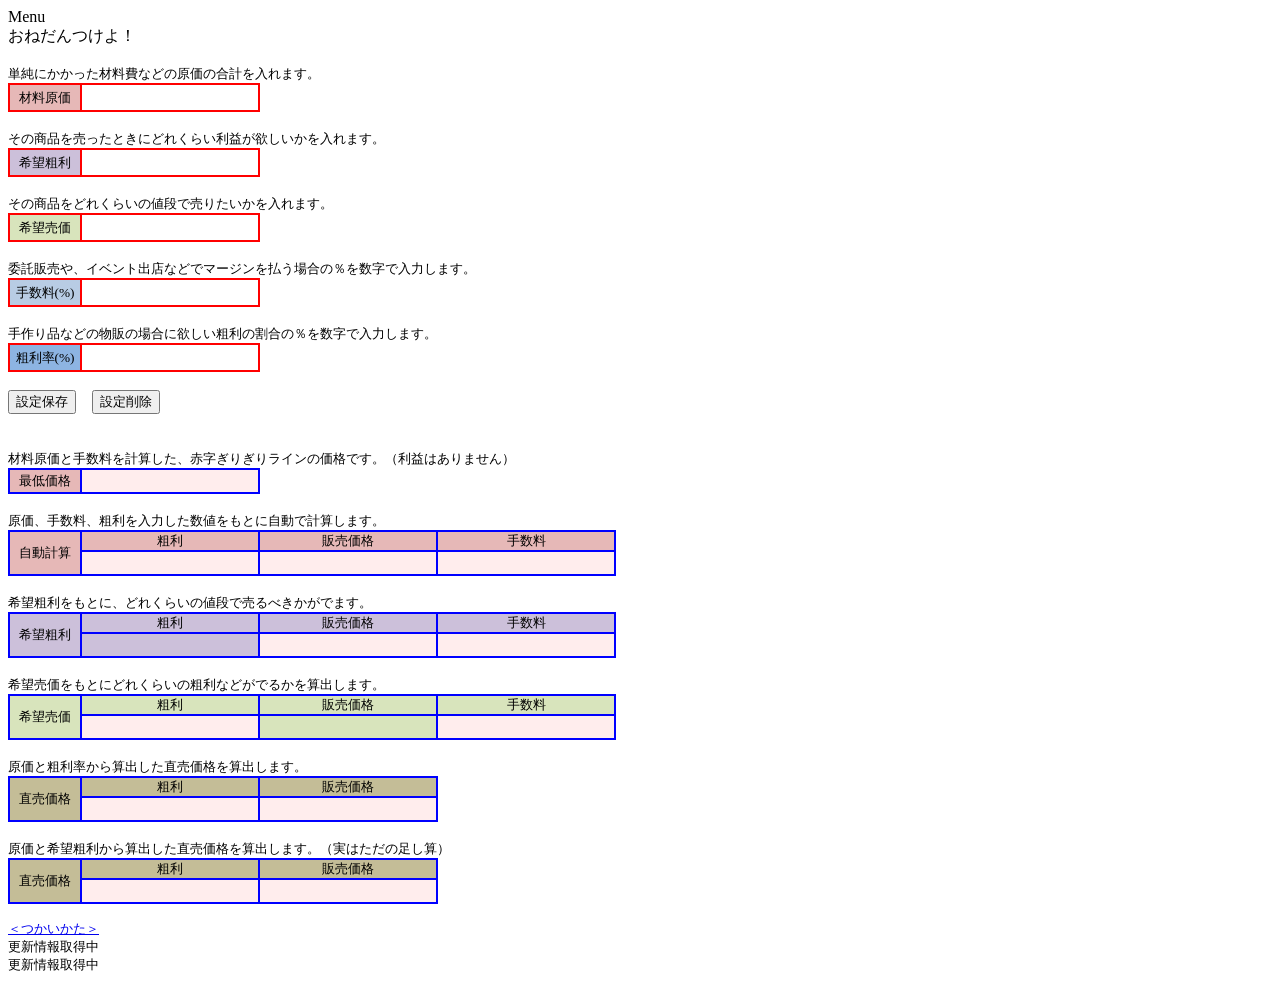
==== index.html @ 89d8d72a "update" ====
<html>
   <head>
   <meta name="viewport" content="width=device-width">
<meta http-equiv="content-type" content="text/html; charset=UTF-8">
       <title>おねだんつけよ！</title>
    <link rel="stylesheet" href="/common/style.css">
    <script src="/common/common.js" defer></script>
    <!-- マニフェストの読み込み -->
<link rel="manifest" href="manifest.json">

<!-- サービスワーカーの登録 -->
<script>
  if ('serviceWorker' in navigator) {
    navigator.serviceWorker.register('sw.js');
  }
</script>
       <script type="text/javascript">
           function Calc() {
               var a;
               var b;
               var c;
               var d;
               var e;
    		   var f;
			   
               a = document.form1.txtA.value;
               b = document.form1.txtB.value;
               c = document.form1.txtC.value;
               d = document.form1.txtD.value;
               e = document.form1.txtE.value;
			   g = parseInt(a) / ((100-parseInt(d))/100);
			   h = (parseInt(a)/(100-parseInt(e)))*parseInt(e);
			   i = (parseInt(a)+Math.round(h))/((100-parseInt(d))/100);
			   j = Math.round(i)-Math.round(i)*((100-parseInt(d))/100);
			   k = parseInt(b);
			   l = (parseInt(b)+parseInt(a))/((100-parseInt(d))/100);
			   m = Math.round(l)-Math.round(l)*((100-parseInt(d))/100);
			   o = parseInt(c);
			   p = Math.round(o)-Math.round(o)*((100-parseInt(d))/100);
			   n = parseInt(c)-Math.round(p)-parseInt(a);　//pのデータを使うため下にしている
			   r = (parseInt(a)/(100-parseInt(e)))*parseInt(e)+parseInt(a)
			   q = Math.round(r)-parseInt(a)//rのデータを使うため下にしている
			   s = parseInt(a)+parseInt(b)

var re = /(\d)(?=(\d\d\d)+(?!\d))/g;//三桁区切り
//String(1234).replace(re, '$1,'); これが1,234になる

               document.form1.txtG.value = "￥"+String(Math.round(g)).replace(re, '$1,')+".-"; 
               document.form1.txtH.value = "￥"+String(Math.round(h)).replace(re, '$1,')+".-";
               document.form1.txtI.value = "￥"+String(Math.round(i)).replace(re, '$1,')+".-";
               document.form1.txtJ.value = "￥"+String(Math.round(j)).replace(re, '$1,')+".-";
               document.form1.txtK.value = "￥"+String(Math.round(k)).replace(re, '$1,')+".-";
               document.form1.txtL.value = "￥"+String(Math.round(l)).replace(re, '$1,')+".-";
               document.form1.txtM.value = "￥"+String(Math.round(m)).replace(re, '$1,')+".-";
               document.form1.txtN.value = "￥"+String(Math.round(n)).replace(re, '$1,')+".-";
               document.form1.txtO.value = "￥"+String(Math.round(o)).replace(re, '$1,')+".-";
               document.form1.txtP.value = "￥"+String(Math.round(p)).replace(re, '$1,')+".-";
               document.form1.txtQ.value = "￥"+String(Math.round(q)).replace(re, '$1,')+".-";
               document.form1.txtR.value = "￥"+String(Math.round(r)).replace(re, '$1,')+".-";
               document.form1.txtS.value = "￥"+String(Math.round(s)).replace(re, '$1,')+".-";
               document.form1.txtT.value = "￥"+String(Math.round(b)).replace(re, '$1,')+".-";


           }
<!--
// --==*==-- --==*==-- --==*==-- --==*==-- --==*==--
// クッキーへの書き込み
// 　　引数：kword=キーワード　　kdata=データ　　kday=保存期間(日数)
// 　　返却値：なし
// --==*==-- --==*==-- --==*==-- --==*==-- --==*==--
function CookieWrite(kword, kdata, kday)
{
  if(!navigator.cookieEnabled){    // クッキーが利用可能かどうか
    alert(";クッキーへの書き込みができません");
    return;
  }
  sday = new Date();
  sday.setTime(sday.getTime() + (kday * 1000 * 60 * 60 * 24));
  s2day = sday.toGMTString();
  document.cookie = kword + "=" + escape(kdata) + ";expires=" + s2day;
}
// --==*==-- --==*==-- --==*==-- --==*==-- --==*==--
// クッキーから読み込み
// 　　引数：kword=キーワード
// 　　返却値：データ
// --==*==-- --==*==-- --==*==-- --==*==-- --==*==--
function CookieRead(kword)
{
  if(typeof(kword) == "undefined")　　// キーワードなし
    return "";        // 何もしないで戻る
  kword = kword + "=";
  kdata = "";
  scookie = document.cookie + ";";　　　　// クッキー情報を読み込む
  start = scookie.indexOf(kword);   　// キーワードを検索
  if (start != -1){    // キーワードと一致するものあり
    end = scookie.indexOf(";", start);    // 情報の末尾位置を検索
    kdata = unescape(scookie.substring(start + kword.length, end));  // データ取り出し
  }
  return kdata;
}
// --==*==-- --==*==-- --==*==-- --==*==-- --==*==--
// クッキー削除
// 　　引数：kword=キーワード
// 　　返却値：なし
// --==*==-- --==*==-- --==*==-- --==*==-- --==*==--
function CookieDelete(kword)
{
  document.cookie = kword + "=;expires=Thu,01-Jan-70 00:00:01 GMT";
}
//-->
<!--
function input(){
alert("ボタンがクリックされました");
}
//-->
       </script>
   </head>
   <body onload="document.form1.mybut.click()">
   <div id="menu-trigger" onclick="toggleNav()">
    <span></span>
    <span class="menu-text">Menu</span>
    <span></span>
</div>

<nav id="side-nav">
    <div data-include="/menubar.html"></div>
</nav>

<div id="nav-overlay" onclick="toggleNav()"></div>
   <form name="form1" onsubmit="return false" oninput="Calc();">
   おねだんつけよ！<br><br>
<small>単純にかかった材料費などの原価の合計を入れます。</small>
	   <table border="1" cellpadding="0" cellspacing="0" bordercolor="#ff0000">
			   <td BgColor="#e6b8b7" align="center" Width="70px"><small>材料原価</small></td>
			   <td><INPUT TYPE="number" NAME="txtA" style="border: none;height:25PX;width:100%;padding-left: 5px;"></td>
		   </tr>
	   </table>
<br>
<small>その商品を売ったときにどれくらい利益が欲しいかを入れます。</small>
	   <table border="1" cellpadding="0" cellspacing="0" bordercolor="#ff0000">
		   <tr>
			   <td BgColor="#ccc0da" align="center" Width="70px"><small>希望粗利</small></td>
			   <td><INPUT TYPE="number" NAME="txtB" style="border: none;height:25px;width:100%;padding-left: 5px;"></td>
		   </tr>
	   </table>
<br>
<small>その商品をどれくらいの値段で売りたいかを入れます。</small>
	   <table border="1" cellpadding="0" cellspacing="0" bordercolor="#ff0000">

		   <tr>
			   <td  BgColor="#d8e4bc" align="center" Width="70px"><small>希望売価</small></td>
			   <td><INPUT TYPE="number" NAME="txtC" style="border: none;height:25px;width:100%;padding-left: 5px;"></td>
		   </tr>
	   </table>
<br>
<small>委託販売や、イベント出店などでマージンを払う場合の％を数字で入力します。</small>
	   <table border="1" cellpadding="0" cellspacing="0" bordercolor="#ff0000">
		   <tr><td BgColor="#b8cce4" align="center" Width="70px"><small>手数料(%)</small></td>
			<td><INPUT TYPE="number" NAME="txtD" style="border: none;height:25px;width:100%;padding-left: 5px;"></td>
		   </tr>
	   </table>
<br>
<small>手作り品などの物販の場合に欲しい粗利の割合の％を数字で入力します。</small>
	   <table border="1" cellpadding="0" cellspacing="0" bordercolor="#ff0000">
		   <tr>
			   <td BgColor="#8db4e2" align="center" Width="70px"><small>粗利率(%)</small></td>
			   <td><INPUT TYPE="number" NAME="txtE" style="border: none;height:25px;width:100%;padding-left: 5px;"></td>
		   </tr>
	   </table><br>
<INPUT type="button" value="設定保存" onclick='localStorage.setItem("keyword1",txtD.value); localStorage.setItem("keyword2",txtE.value);'>&nbsp;&nbsp;&nbsp;
<INPUT type="button" value="設定削除" onclick='localStorage.removeItem("keyword1");localStorage.removeItem("keyword2");'>
<INPUT type="hidden" NAME="mybut" value="設定読込" onclick='txtD.value = localStorage.getItem("keyword1");txtE.value = localStorage.getItem("keyword2");' >
<br>
<!-- クッキーテスト -->

<!-- クッキーテスト -->
 <BR>

<!--           <input type="button" name="cmdCalc" value="計算" onclick="Calc()"><br>
		   <br> -->
<br>
<small>材料原価と手数料を計算した、赤字ぎりぎりラインの価格です。（利益はありません）</small>
 	   	<table border="1" cellpadding="0" cellspacing="0" bordercolor="#0000ff">
		   <tr><td BgColor="#e6b8b7" Width="70px" align="center"><small>最低価格</small></td><td colspan=3><small><INPUT TYPE="text" NAME="txtG" style="border: none;height:22px;background-color:#ffeded;width:100%;padding-left: 5px;" readonly>
</small></td></tr>
 	   	</table><br>
<small>原価、手数料、粗利を入力した数値をもとに自動で計算します。</small>
 	   	<table border="1" cellpadding="0" cellspacing="0" bordercolor="#0000ff">
		   <tr>
			   <td rowspan=2 BgColor="#e6b8b7" Width="70px" align="center"><small>自動計算</small></td>
			   <td BgColor="#e6b8b7" align="center"><small>粗利</small></td>
			   <td BgColor="#e6b8b7" align="center"><small>販売価格</small></td>
			   <td BgColor="#e6b8b7" align="center"><small>手数料</small></td>
		   </tr>
		   <tr>
			   <td align="right"><small>
<INPUT TYPE="text" NAME="txtH" style="border: none;height:22px;background-color:#ffeded;width:100%;padding-left: 5px;" readonly>
</small></td>
			   <td align="right"><small>
<INPUT TYPE="text" NAME="txtI" style="border: none;height:22px;background-color:#ffeded;width:100%;padding-left: 5px;" readonly>
</small></td>
			   <td align="right"><small>
<INPUT TYPE="text" NAME="txtJ" style="border: none;height:22px;background-color:#ffeded;width:100%;padding-left: 5px;" readonly>
</small></td>
		   </tr>
 	   	</table><br>
<small>希望粗利をもとに、どれくらいの値段で売るべきかがでます。</small>
 	   	<table border="1" cellpadding="0" cellspacing="0" bordercolor="#0000ff">
		   <tr>
			   <td rowspan=2 BgColor="#ccc0da" Width="70px" align="center"><small>希望粗利</small></td>
			   <td BgColor="#ccc0da" align="center"><small>粗利</small></td>
			   <td BgColor="#ccc0da" align="center"><small>販売価格</small></td>
			   <td BgColor="#ccc0da" align="center"><small>手数料</small></td>
		   </tr>
		   <tr>
			   <td align="right" align="center"><small>
<INPUT TYPE="text" NAME="txtK" style="border: none;background-color:#ccc0da;height:22px;width:100%;padding-left: 5px;" readonly>
</small></td>
			   <td align="right" align="center"><small>
<INPUT TYPE="text" NAME="txtL" style="border: none;height:22px;background-color:#ffeded;width:100%;padding-left: 5px;" readonly>
</small></td>
			   <td align="right" align="center"><small>
<INPUT TYPE="text" NAME="txtM" style="border: none;height:22px;background-color:#ffeded;width:100%;padding-left: 5px;" readonly>
</small></td>
		   </tr>
 	   	</table><br>
<small>希望売価をもとにどれくらいの粗利などがでるかを算出します。</small>
 	   	<table border="1" cellpadding="0" cellspacing="0" bordercolor="#0000ff">
		   <tr>
			   <td rowspan=2 BgColor="#d8e4bc" Width="70px" align="center"><small>希望売価</small></td>
			   <td BgColor="#d8e4bc" align="center"><small>粗利</small></td>
			   <td BgColor="#d8e4bc" align="center"><small>販売価格</small></td>
			   <td BgColor="#d8e4bc" align="center"><small>手数料</small></td>
		   </tr>
		   <tr>
			   <td align="right"><small>
<INPUT TYPE="text" NAME="txtN" style="border: none;height:22px;background-color:#ffeded;width:100%;padding-left: 5px;" readonly>
</small></td>
			   <td align="right"><small>
<INPUT TYPE="text" NAME="txtO" style="border: none;background-color:#d8e4bc;height:22px;width:100%;padding-left: 5px;" readonly>
</small></td>
			   <td align="right"><small>
<INPUT TYPE="text" NAME="txtP" style="border: none;height:22px;background-color:#ffeded;width:100%;padding-left: 5px;" readonly>
</small></td>
		   </tr>
 	   	</table><br>
<small>原価と粗利率から算出した直売価格を算出します。</small>
 	   	<table border="1" cellpadding="0" cellspacing="0" bordercolor="#0000ff">
		   <tr>
			   <td rowspan=2 BgColor="#c4bd97" Width="70px" align="center"><small>直売価格</small></td>
			   <td BgColor="#c4bd97" align="center"><small>粗利</small></td>
			   <td BgColor="#c4bd97" align="center"><small>販売価格</small></td>
		   </tr>
		   <tr>
			   <td align="right"><small>
<INPUT TYPE="text" NAME="txtQ" style="border: none;height:22px;background-color:#ffeded;width:100%;padding-left: 5px;" readonly>
</small></td>
			   <td align="right"><small>
<INPUT TYPE="text" NAME="txtR" style="border: none;height:22px;background-color:#ffeded;width:100%;padding-left: 5px;" readonly>
</small></td>
		   </tr>
	   </table> <br>
<small>原価と希望粗利から算出した直売価格を算出します。（実はただの足し算）</small>
 	   	<table border="1" cellpadding="0" cellspacing="0" bordercolor="#0000ff">
		   <tr>
			   <td rowspan=2 BgColor="#c4bd97" Width="70px" align="center"><small>直売価格</small></td>
			   <td BgColor="#c4bd97" align="center"><small>粗利</small></td>
			   <td BgColor="#c4bd97" align="center"><small>販売価格</small></td>
		   </tr>
		   <tr>
			   <td align="right"><small>
<INPUT TYPE="text" NAME="txtT" style="border: none;height:22px;background-color:#ffeded;width:100%;padding-left: 5px;" readonly>
</small></td>
			   <td align="right"><small>
<INPUT TYPE="text" NAME="txtS" style="border: none;height:22px;background-color:#ffeded;width:100%;padding-left: 5px;" readonly>
</small></td>
		   </tr>
	   </table> 


       </form>
	   <small><a class="button--large" href="howtouse.html">＜つかいかた＞</a><br>
<footer>
    <nav>
        <div data-include="/menubar.html" class="nav-list">更新情報取得中</div>
    </nav>
    <div data-include="/signe.html" class="signe">更新情報取得中</div>
</footer>
   </body>
</html>
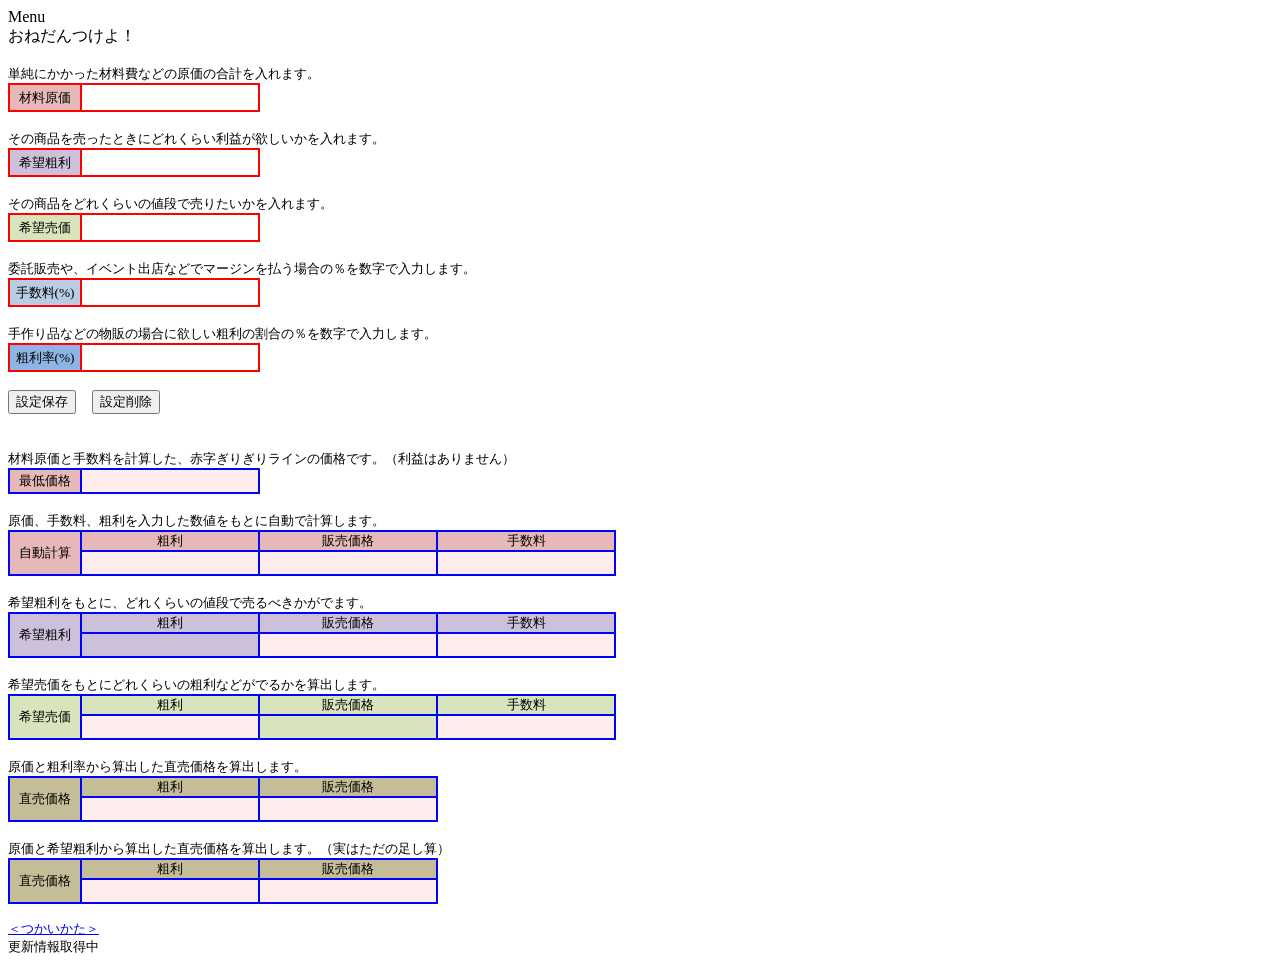
==== commit 6aebae19: "pwa" ====
--- a/index.html
+++ b/index.html
@@ -123,7 +123,7 @@
 </div>
 
 <nav id="side-nav">
-    <div data-include="/menubar.html"></div>
+    <div data-include="/common/menubar.html"></div>
 </nav>
 
 <div id="nav-overlay" onclick="toggleNav()"></div>
@@ -281,10 +281,10 @@
        </form>
 	   <small><a class="button--large" href="howtouse.html">＜つかいかた＞</a><br>
 <footer>
-    <nav>
-        <div data-include="/menubar.html" class="nav-list">更新情報取得中</div>
-    </nav>
-    <div data-include="/signe.html" class="signe">更新情報取得中</div>
+ <!--   <nav>
+        <div data-include="/common/menubar.html" class="nav-list">更新情報取得中</div>
+    </nav>-->
+    <div data-include="signe.html" class="signe">更新情報取得中</div>
 </footer>
    </body>
 </html>
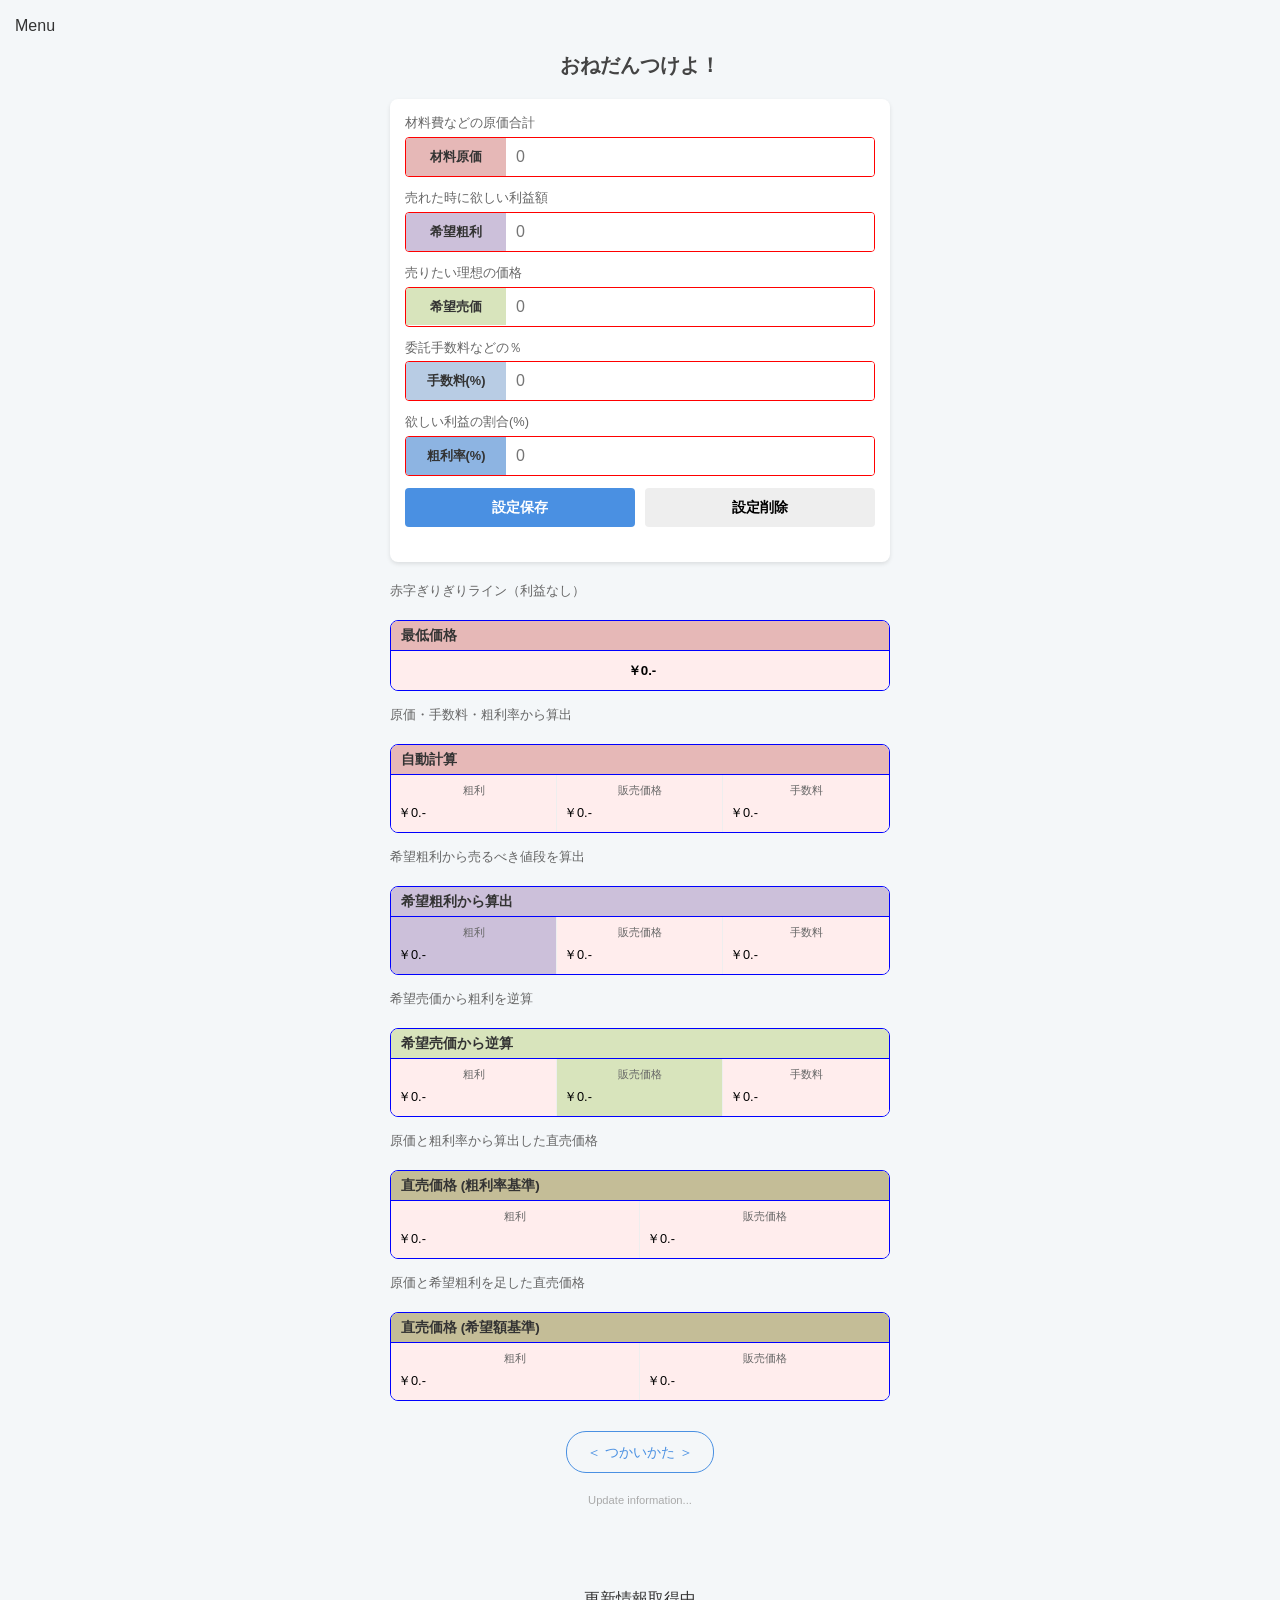
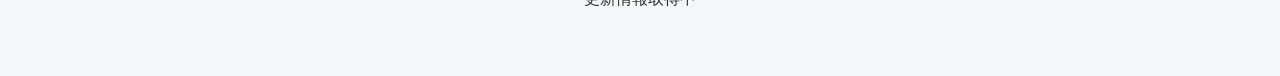
==== commit caacf116: "modan" ====
--- a/index.html
+++ b/index.html
@@ -1,290 +1,398 @@
-<html>
-   <head>
-   <meta name="viewport" content="width=device-width">
-<meta http-equiv="content-type" content="text/html; charset=UTF-8">
-       <title>おねだんつけよ！</title>
-    <link rel="stylesheet" href="/common/style.css">
-    <script src="/common/common.js" defer></script>
-    <!-- マニフェストの読み込み -->
-<link rel="manifest" href="manifest.json">
-
-<!-- サービスワーカーの登録 -->
-<script>
-  if ('serviceWorker' in navigator) {
-    navigator.serviceWorker.register('sw.js');
-  }
-</script>
-       <script type="text/javascript">
-           function Calc() {
-               var a;
-               var b;
-               var c;
-               var d;
-               var e;
-    		   var f;
-			   
-               a = document.form1.txtA.value;
-               b = document.form1.txtB.value;
-               c = document.form1.txtC.value;
-               d = document.form1.txtD.value;
-               e = document.form1.txtE.value;
-			   g = parseInt(a) / ((100-parseInt(d))/100);
-			   h = (parseInt(a)/(100-parseInt(e)))*parseInt(e);
-			   i = (parseInt(a)+Math.round(h))/((100-parseInt(d))/100);
-			   j = Math.round(i)-Math.round(i)*((100-parseInt(d))/100);
-			   k = parseInt(b);
-			   l = (parseInt(b)+parseInt(a))/((100-parseInt(d))/100);
-			   m = Math.round(l)-Math.round(l)*((100-parseInt(d))/100);
-			   o = parseInt(c);
-			   p = Math.round(o)-Math.round(o)*((100-parseInt(d))/100);
-			   n = parseInt(c)-Math.round(p)-parseInt(a);　//pのデータを使うため下にしている
-			   r = (parseInt(a)/(100-parseInt(e)))*parseInt(e)+parseInt(a)
-			   q = Math.round(r)-parseInt(a)//rのデータを使うため下にしている
-			   s = parseInt(a)+parseInt(b)
-
-var re = /(\d)(?=(\d\d\d)+(?!\d))/g;//三桁区切り
-//String(1234).replace(re, '$1,'); これが1,234になる
-
-               document.form1.txtG.value = "￥"+String(Math.round(g)).replace(re, '$1,')+".-"; 
-               document.form1.txtH.value = "￥"+String(Math.round(h)).replace(re, '$1,')+".-";
-               document.form1.txtI.value = "￥"+String(Math.round(i)).replace(re, '$1,')+".-";
-               document.form1.txtJ.value = "￥"+String(Math.round(j)).replace(re, '$1,')+".-";
-               document.form1.txtK.value = "￥"+String(Math.round(k)).replace(re, '$1,')+".-";
-               document.form1.txtL.value = "￥"+String(Math.round(l)).replace(re, '$1,')+".-";
-               document.form1.txtM.value = "￥"+String(Math.round(m)).replace(re, '$1,')+".-";
-               document.form1.txtN.value = "￥"+String(Math.round(n)).replace(re, '$1,')+".-";
-               document.form1.txtO.value = "￥"+String(Math.round(o)).replace(re, '$1,')+".-";
-               document.form1.txtP.value = "￥"+String(Math.round(p)).replace(re, '$1,')+".-";
-               document.form1.txtQ.value = "￥"+String(Math.round(q)).replace(re, '$1,')+".-";
-               document.form1.txtR.value = "￥"+String(Math.round(r)).replace(re, '$1,')+".-";
-               document.form1.txtS.value = "￥"+String(Math.round(s)).replace(re, '$1,')+".-";
-               document.form1.txtT.value = "￥"+String(Math.round(b)).replace(re, '$1,')+".-";
-
-
-           }
-<!--
-// --==*==-- --==*==-- --==*==-- --==*==-- --==*==--
-// クッキーへの書き込み
-// 　　引数：kword=キーワード　　kdata=データ　　kday=保存期間(日数)
-// 　　返却値：なし
-// --==*==-- --==*==-- --==*==-- --==*==-- --==*==--
-function CookieWrite(kword, kdata, kday)
-{
-  if(!navigator.cookieEnabled){    // クッキーが利用可能かどうか
-    alert(";クッキーへの書き込みができません");
-    return;
-  }
-  sday = new Date();
-  sday.setTime(sday.getTime() + (kday * 1000 * 60 * 60 * 24));
-  s2day = sday.toGMTString();
-  document.cookie = kword + "=" + escape(kdata) + ";expires=" + s2day;
-}
-// --==*==-- --==*==-- --==*==-- --==*==-- --==*==--
-// クッキーから読み込み
-// 　　引数：kword=キーワード
-// 　　返却値：データ
-// --==*==-- --==*==-- --==*==-- --==*==-- --==*==--
-function CookieRead(kword)
-{
-  if(typeof(kword) == "undefined")　　// キーワードなし
-    return "";        // 何もしないで戻る
-  kword = kword + "=";
-  kdata = "";
-  scookie = document.cookie + ";";　　　　// クッキー情報を読み込む
-  start = scookie.indexOf(kword);   　// キーワードを検索
-  if (start != -1){    // キーワードと一致するものあり
-    end = scookie.indexOf(";", start);    // 情報の末尾位置を検索
-    kdata = unescape(scookie.substring(start + kword.length, end));  // データ取り出し
-  }
-  return kdata;
-}
-// --==*==-- --==*==-- --==*==-- --==*==-- --==*==--
-// クッキー削除
-// 　　引数：kword=キーワード
-// 　　返却値：なし
-// --==*==-- --==*==-- --==*==-- --==*==-- --==*==--
-function CookieDelete(kword)
-{
-  document.cookie = kword + "=;expires=Thu,01-Jan-70 00:00:01 GMT";
-}
-//-->
-<!--
-function input(){
-alert("ボタンがクリックされました");
-}
-//-->
-       </script>
-   </head>
-   <body onload="document.form1.mybut.click()">
+<!DOCTYPE html>
+<html lang="ja">
+<head>
+    <meta charset="UTF-8">
+
+<!-- 基本テンプレ -->
+    	<meta name="viewport" content="width=device-width, initial-scale=1.0">
+	<link rel="stylesheet" href="/common/style.css">
+	<script src="/common/common.js" defer></script>
+	<!-- マニフェストの読み込み -->
+	<link rel="manifest" href="manifest.json">
+	<!-- サービスワーカーの登録 -->
+	<script>
+		if ('serviceWorker' in navigator) {
+			navigator.serviceWorker.register('sw.js');
+		}
+	</script>
+<!-- 基本テンプレここまで -->
+
+    <title>おねだんつけよ！</title>
+    <style>
+        :root {
+            --bg-color: #f4f7f9;
+            --card-bg: #ffffff;
+            --primary-color: #4a90e2;
+            --border-color: #ddd;
+            /* 元の表の色をモダンに継承 */
+            --color-a: #e6b8b7; /* 材料原価系 */
+            --color-b: #ccc0da; /* 希望粗利系 */
+            --color-c: #d8e4bc; /* 希望売価系 */
+            --color-d: #b8cce4; /* 手数料系 */
+            --color-e: #8db4e2; /* 粗利率系 */
+            --color-direct: #c4bd97; /* 直売 */
+        }
+
+        body {
+            font-family: sans-serif;
+            background-color: var(--bg-color);
+            margin: 0;
+            padding: 15px;
+            color: #333;
+            line-height: 1.4;
+        }
+
+        .container {
+            max-width: 500px;
+            margin: 0 auto;
+        }
+
+        h1 {
+            text-align: center;
+            font-size: 1.25rem;
+            color: #444;
+            margin-bottom: 20px;
+        }
+
+        small {
+            display: block;
+            color: #666;
+            margin-bottom: 5px;
+            font-size: 0.8rem;
+        }
+
+        /* 入力エリアのスタイル */
+        .input-card {
+            background: var(--card-bg);
+            padding: 15px;
+            border-radius: 8px;
+            box-shadow: 0 2px 4px rgba(0,0,0,0.1);
+            margin-bottom: 20px;
+        }
+
+        .input-row {
+            display: flex;
+            align-items: center;
+            margin-bottom: 12px;
+            border: 1px solid #ff0000; /* 元のコードの赤枠を意識 */
+            border-radius: 4px;
+            overflow: hidden;
+        }
+
+        .label {
+            width: 90px;
+            padding: 10px 5px;
+            font-size: 0.8rem;
+            text-align: center;
+            font-weight: bold;
+        }
+
+        input[type="number"] {
+            flex: 1;
+            border: none;
+            padding: 10px;
+            font-size: 1rem;
+            outline: none;
+        }
+
+        /* ボタンエリア */
+        .btn-area {
+            display: flex;
+            gap: 10px;
+            margin-bottom: 20px;
+        }
+
+        .btn {
+            flex: 1;
+            padding: 10px;
+            border: none;
+            border-radius: 4px;
+            cursor: pointer;
+            font-weight: bold;
+            font-size: 0.9rem;
+            background: #eee;
+        }
+
+        .btn-save { background: var(--primary-color); color: white; }
+
+        /* 結果エリアのスタイル */
+        .result-section {
+            display: flex;
+            flex-direction: column;
+            gap: 15px;
+        }
+
+        .result-card {
+            background: var(--card-bg);
+            border: 1px solid #0000ff; /* 元の青枠 */
+            border-radius: 8px;
+            overflow: hidden;
+        }
+
+        .result-header {
+            padding: 5px 10px;
+            font-size: 0.85rem;
+            font-weight: bold;
+            display: flex;
+            background: #eee;
+        }
+
+        .result-body {
+            display: grid;
+            grid-template-columns: repeat(3, 1fr);
+            border-top: 1px solid #0000ff;
+        }
+
+        .res-item {
+            padding: 8px 5px;
+            text-align: center;
+            border-right: 1px solid #eee;
+        }
+
+        .res-item:last-child { border-right: none; }
+
+        .res-label {
+            font-size: 0.7rem;
+            color: #666;
+            margin-bottom: 3px;
+        }
+
+        .res-val {
+            font-size: 0.9rem;
+            font-weight: bold;
+            word-break: break-all;
+        }
+
+        /* 個別カラー */
+        .bg-a { background-color: var(--color-a); }
+        .bg-b { background-color: var(--color-b); }
+        .bg-c { background-color: var(--color-c); }
+        .bg-d { background-color: var(--color-d); }
+        .bg-e { background-color: var(--color-e); }
+        .bg-direct { background-color: var(--color-direct); }
+        
+        .readonly-box { background-color: #ffeded; }
+
+        footer {
+            margin-top: 30px;
+            text-align: center;
+            padding-bottom: 50px;
+        }
+
+        .howtouse {
+            display: inline-block;
+            text-decoration: none;
+            color: var(--primary-color);
+            border: 1px solid var(--primary-color);
+            padding: 10px 20px;
+            border-radius: 20px;
+            font-size: 0.9rem;
+        }
+    </style>
+</head>
+<body>
+<!--サイドメニュータグ-->
    <div id="menu-trigger" onclick="toggleNav()">
     <span></span>
     <span class="menu-text">Menu</span>
     <span></span>
 </div>
-
 <nav id="side-nav">
-    <div data-include="/common/menubar.html"></div>
+    <div data-include="topmenubar.html"></div>
 </nav>
-
 <div id="nav-overlay" onclick="toggleNav()"></div>
-   <form name="form1" onsubmit="return false" oninput="Calc();">
-   おねだんつけよ！<br><br>
-<small>単純にかかった材料費などの原価の合計を入れます。</small>
-	   <table border="1" cellpadding="0" cellspacing="0" bordercolor="#ff0000">
-			   <td BgColor="#e6b8b7" align="center" Width="70px"><small>材料原価</small></td>
-			   <td><INPUT TYPE="number" NAME="txtA" style="border: none;height:25PX;width:100%;padding-left: 5px;"></td>
-		   </tr>
-	   </table>
-<br>
-<small>その商品を売ったときにどれくらい利益が欲しいかを入れます。</small>
-	   <table border="1" cellpadding="0" cellspacing="0" bordercolor="#ff0000">
-		   <tr>
-			   <td BgColor="#ccc0da" align="center" Width="70px"><small>希望粗利</small></td>
-			   <td><INPUT TYPE="number" NAME="txtB" style="border: none;height:25px;width:100%;padding-left: 5px;"></td>
-		   </tr>
-	   </table>
-<br>
-<small>その商品をどれくらいの値段で売りたいかを入れます。</small>
-	   <table border="1" cellpadding="0" cellspacing="0" bordercolor="#ff0000">
-
-		   <tr>
-			   <td  BgColor="#d8e4bc" align="center" Width="70px"><small>希望売価</small></td>
-			   <td><INPUT TYPE="number" NAME="txtC" style="border: none;height:25px;width:100%;padding-left: 5px;"></td>
-		   </tr>
-	   </table>
-<br>
-<small>委託販売や、イベント出店などでマージンを払う場合の％を数字で入力します。</small>
-	   <table border="1" cellpadding="0" cellspacing="0" bordercolor="#ff0000">
-		   <tr><td BgColor="#b8cce4" align="center" Width="70px"><small>手数料(%)</small></td>
-			<td><INPUT TYPE="number" NAME="txtD" style="border: none;height:25px;width:100%;padding-left: 5px;"></td>
-		   </tr>
-	   </table>
-<br>
-<small>手作り品などの物販の場合に欲しい粗利の割合の％を数字で入力します。</small>
-	   <table border="1" cellpadding="0" cellspacing="0" bordercolor="#ff0000">
-		   <tr>
-			   <td BgColor="#8db4e2" align="center" Width="70px"><small>粗利率(%)</small></td>
-			   <td><INPUT TYPE="number" NAME="txtE" style="border: none;height:25px;width:100%;padding-left: 5px;"></td>
-		   </tr>
-	   </table><br>
-<INPUT type="button" value="設定保存" onclick='localStorage.setItem("keyword1",txtD.value); localStorage.setItem("keyword2",txtE.value);'>&nbsp;&nbsp;&nbsp;
-<INPUT type="button" value="設定削除" onclick='localStorage.removeItem("keyword1");localStorage.removeItem("keyword2");'>
-<INPUT type="hidden" NAME="mybut" value="設定読込" onclick='txtD.value = localStorage.getItem("keyword1");txtE.value = localStorage.getItem("keyword2");' >
-<br>
-<!-- クッキーテスト -->
-
-<!-- クッキーテスト -->
- <BR>
-
-<!--           <input type="button" name="cmdCalc" value="計算" onclick="Calc()"><br>
-		   <br> -->
-<br>
-<small>材料原価と手数料を計算した、赤字ぎりぎりラインの価格です。（利益はありません）</small>
- 	   	<table border="1" cellpadding="0" cellspacing="0" bordercolor="#0000ff">
-		   <tr><td BgColor="#e6b8b7" Width="70px" align="center"><small>最低価格</small></td><td colspan=3><small><INPUT TYPE="text" NAME="txtG" style="border: none;height:22px;background-color:#ffeded;width:100%;padding-left: 5px;" readonly>
-</small></td></tr>
- 	   	</table><br>
-<small>原価、手数料、粗利を入力した数値をもとに自動で計算します。</small>
- 	   	<table border="1" cellpadding="0" cellspacing="0" bordercolor="#0000ff">
-		   <tr>
-			   <td rowspan=2 BgColor="#e6b8b7" Width="70px" align="center"><small>自動計算</small></td>
-			   <td BgColor="#e6b8b7" align="center"><small>粗利</small></td>
-			   <td BgColor="#e6b8b7" align="center"><small>販売価格</small></td>
-			   <td BgColor="#e6b8b7" align="center"><small>手数料</small></td>
-		   </tr>
-		   <tr>
-			   <td align="right"><small>
-<INPUT TYPE="text" NAME="txtH" style="border: none;height:22px;background-color:#ffeded;width:100%;padding-left: 5px;" readonly>
-</small></td>
-			   <td align="right"><small>
-<INPUT TYPE="text" NAME="txtI" style="border: none;height:22px;background-color:#ffeded;width:100%;padding-left: 5px;" readonly>
-</small></td>
-			   <td align="right"><small>
-<INPUT TYPE="text" NAME="txtJ" style="border: none;height:22px;background-color:#ffeded;width:100%;padding-left: 5px;" readonly>
-</small></td>
-		   </tr>
- 	   	</table><br>
-<small>希望粗利をもとに、どれくらいの値段で売るべきかがでます。</small>
- 	   	<table border="1" cellpadding="0" cellspacing="0" bordercolor="#0000ff">
-		   <tr>
-			   <td rowspan=2 BgColor="#ccc0da" Width="70px" align="center"><small>希望粗利</small></td>
-			   <td BgColor="#ccc0da" align="center"><small>粗利</small></td>
-			   <td BgColor="#ccc0da" align="center"><small>販売価格</small></td>
-			   <td BgColor="#ccc0da" align="center"><small>手数料</small></td>
-		   </tr>
-		   <tr>
-			   <td align="right" align="center"><small>
-<INPUT TYPE="text" NAME="txtK" style="border: none;background-color:#ccc0da;height:22px;width:100%;padding-left: 5px;" readonly>
-</small></td>
-			   <td align="right" align="center"><small>
-<INPUT TYPE="text" NAME="txtL" style="border: none;height:22px;background-color:#ffeded;width:100%;padding-left: 5px;" readonly>
-</small></td>
-			   <td align="right" align="center"><small>
-<INPUT TYPE="text" NAME="txtM" style="border: none;height:22px;background-color:#ffeded;width:100%;padding-left: 5px;" readonly>
-</small></td>
-		   </tr>
- 	   	</table><br>
-<small>希望売価をもとにどれくらいの粗利などがでるかを算出します。</small>
- 	   	<table border="1" cellpadding="0" cellspacing="0" bordercolor="#0000ff">
-		   <tr>
-			   <td rowspan=2 BgColor="#d8e4bc" Width="70px" align="center"><small>希望売価</small></td>
-			   <td BgColor="#d8e4bc" align="center"><small>粗利</small></td>
-			   <td BgColor="#d8e4bc" align="center"><small>販売価格</small></td>
-			   <td BgColor="#d8e4bc" align="center"><small>手数料</small></td>
-		   </tr>
-		   <tr>
-			   <td align="right"><small>
-<INPUT TYPE="text" NAME="txtN" style="border: none;height:22px;background-color:#ffeded;width:100%;padding-left: 5px;" readonly>
-</small></td>
-			   <td align="right"><small>
-<INPUT TYPE="text" NAME="txtO" style="border: none;background-color:#d8e4bc;height:22px;width:100%;padding-left: 5px;" readonly>
-</small></td>
-			   <td align="right"><small>
-<INPUT TYPE="text" NAME="txtP" style="border: none;height:22px;background-color:#ffeded;width:100%;padding-left: 5px;" readonly>
-</small></td>
-		   </tr>
- 	   	</table><br>
-<small>原価と粗利率から算出した直売価格を算出します。</small>
- 	   	<table border="1" cellpadding="0" cellspacing="0" bordercolor="#0000ff">
-		   <tr>
-			   <td rowspan=2 BgColor="#c4bd97" Width="70px" align="center"><small>直売価格</small></td>
-			   <td BgColor="#c4bd97" align="center"><small>粗利</small></td>
-			   <td BgColor="#c4bd97" align="center"><small>販売価格</small></td>
-		   </tr>
-		   <tr>
-			   <td align="right"><small>
-<INPUT TYPE="text" NAME="txtQ" style="border: none;height:22px;background-color:#ffeded;width:100%;padding-left: 5px;" readonly>
-</small></td>
-			   <td align="right"><small>
-<INPUT TYPE="text" NAME="txtR" style="border: none;height:22px;background-color:#ffeded;width:100%;padding-left: 5px;" readonly>
-</small></td>
-		   </tr>
-	   </table> <br>
-<small>原価と希望粗利から算出した直売価格を算出します。（実はただの足し算）</small>
- 	   	<table border="1" cellpadding="0" cellspacing="0" bordercolor="#0000ff">
-		   <tr>
-			   <td rowspan=2 BgColor="#c4bd97" Width="70px" align="center"><small>直売価格</small></td>
-			   <td BgColor="#c4bd97" align="center"><small>粗利</small></td>
-			   <td BgColor="#c4bd97" align="center"><small>販売価格</small></td>
-		   </tr>
-		   <tr>
-			   <td align="right"><small>
-<INPUT TYPE="text" NAME="txtT" style="border: none;height:22px;background-color:#ffeded;width:100%;padding-left: 5px;" readonly>
-</small></td>
-			   <td align="right"><small>
-<INPUT TYPE="text" NAME="txtS" style="border: none;height:22px;background-color:#ffeded;width:100%;padding-left: 5px;" readonly>
-</small></td>
-		   </tr>
-	   </table> 
-
-
-       </form>
-	   <small><a class="button--large" href="howtouse.html">＜つかいかた＞</a><br>
+<!--ここまで-->
+<div class="container">
+    <h1>おねだんつけよ！</h1>
+
+    <form name="form1" onsubmit="return false" oninput="Calc();">
+        <div class="input-card">
+            <small>材料費などの原価合計</small>
+            <div class="input-row">
+                <div class="label bg-a">材料原価</div>
+                <input type="number" name="txtA" placeholder="0">
+            </div>
+
+            <small>売れた時に欲しい利益額</small>
+            <div class="input-row">
+                <div class="label bg-b">希望粗利</div>
+                <input type="number" name="txtB" placeholder="0">
+            </div>
+
+            <small>売りたい理想の価格</small>
+            <div class="input-row">
+                <div class="label bg-c">希望売価</div>
+                <input type="number" name="txtC" placeholder="0">
+            </div>
+
+            <small>委託手数料などの％</small>
+            <div class="input-row">
+                <div class="label bg-d">手数料(%)</div>
+                <input type="number" name="txtD" placeholder="0">
+            </div>
+
+            <small>欲しい利益の割合(%)</small>
+            <div class="input-row">
+                <div class="label bg-e">粗利率(%)</div>
+                <input type="number" name="txtE" placeholder="0">
+            </div>
+
+            <div class="btn-area">
+                <button type="button" class="btn btn-save" onclick="saveData()">設定保存</button>
+                <button type="button" class="btn" onclick="deleteData()">設定削除</button>
+            </div>
+        </div>
+
+        <div class="result-section">
+            <!-- 最低価格 -->
+            <small>赤字ぎりぎりライン（利益なし）</small>
+            <div class="result-card">
+                <div class="result-header bg-a">最低価格</div>
+                <div class="result-body" style="grid-template-columns: 1fr;">
+                    <div class="res-item readonly-box">
+                        <input type="text" name="txtG" style="width:100%; border:none; background:transparent; text-align:center; font-weight:bold;" readonly>
+                    </div>
+                </div>
+            </div>
+
+            <!-- 自動計算 -->
+            <small>原価・手数料・粗利率から算出</small>
+            <div class="result-card">
+                <div class="result-header bg-a">自動計算</div>
+                <div class="result-body">
+                    <div class="res-item readonly-box"><div class="res-label">粗利</div><input type="text" name="txtH" style="width:100%; border:none; background:transparent; font-size:0.8rem;" readonly></div>
+                    <div class="res-item readonly-box"><div class="res-label">販売価格</div><input type="text" name="txtI" style="width:100%; border:none; background:transparent; font-size:0.8rem;" readonly></div>
+                    <div class="res-item readonly-box"><div class="res-label">手数料</div><input type="text" name="txtJ" style="width:100%; border:none; background:transparent; font-size:0.8rem;" readonly></div>
+                </div>
+            </div>
+
+            <!-- 希望粗利ベース -->
+            <small>希望粗利から売るべき値段を算出</small>
+            <div class="result-card">
+                <div class="result-header bg-b">希望粗利から算出</div>
+                <div class="result-body">
+                    <div class="res-item bg-b"><div class="res-label">粗利</div><input type="text" name="txtK" style="width:100%; border:none; background:transparent; font-size:0.8rem;" readonly></div>
+                    <div class="res-item readonly-box"><div class="res-label">販売価格</div><input type="text" name="txtL" style="width:100%; border:none; background:transparent; font-size:0.8rem;" readonly></div>
+                    <div class="res-item readonly-box"><div class="res-label">手数料</div><input type="text" name="txtM" style="width:100%; border:none; background:transparent; font-size:0.8rem;" readonly></div>
+                </div>
+            </div>
+
+            <!-- 希望売価ベース -->
+            <small>希望売価から粗利を逆算</small>
+            <div class="result-card">
+                <div class="result-header bg-c">希望売価から逆算</div>
+                <div class="result-body">
+                    <div class="res-item readonly-box"><div class="res-label">粗利</div><input type="text" name="txtN" style="width:100%; border:none; background:transparent; font-size:0.8rem;" readonly></div>
+                    <div class="res-item bg-c"><div class="res-label">販売価格</div><input type="text" name="txtO" style="width:100%; border:none; background:transparent; font-size:0.8rem;" readonly></div>
+                    <div class="res-item readonly-box"><div class="res-label">手数料</div><input type="text" name="txtP" style="width:100%; border:none; background:transparent; font-size:0.8rem;" readonly></div>
+                </div>
+            </div>
+
+            <!-- 直売価格 (利率) -->
+            <small>原価と粗利率から算出した直売価格</small>
+            <div class="result-card">
+                <div class="result-header bg-direct">直売価格 (粗利率基準)</div>
+                <div class="result-body" style="grid-template-columns: 1fr 1fr;">
+                    <div class="res-item readonly-box"><div class="res-label">粗利</div><input type="text" name="txtQ" style="width:100%; border:none; background:transparent; font-size:0.8rem;" readonly></div>
+                    <div class="res-item readonly-box"><div class="res-label">販売価格</div><input type="text" name="txtR" style="width:100%; border:none; background:transparent; font-size:0.8rem;" readonly></div>
+                </div>
+            </div>
+
+            <!-- 直売価格 (希望額) -->
+            <small>原価と希望粗利を足した直売価格</small>
+            <div class="result-card">
+                <div class="result-header bg-direct">直売価格 (希望額基準)</div>
+                <div class="result-body" style="grid-template-columns: 1fr 1fr;">
+                    <div class="res-item readonly-box"><div class="res-label">粗利</div><input type="text" name="txtT" style="width:100%; border:none; background:transparent; font-size:0.8rem;" readonly></div>
+                    <div class="res-item readonly-box"><div class="res-label">販売価格</div><input type="text" name="txtS" style="width:100%; border:none; background:transparent; font-size:0.8rem;" readonly></div>
+                </div>
+            </div>
+        </div>
+    </form>
+
+    <footer>
+        <a class="howtouse" href="how2use.html">＜ つかいかた ＞</a>
+        <div style="margin-top: 20px; font-size: 0.7rem; color: #aaa;">
+            Update information...
+        </div>
+    </footer>
+</div>
+
+<script>
+    // ページ読み込み時に保存データを反映
+    window.onload = function() {
+        document.form1.txtD.value = localStorage.getItem("keyword1") || "";
+        document.form1.txtE.value = localStorage.getItem("keyword2") || "";
+        Calc();
+    };
+
+    function saveData() {
+        localStorage.setItem("keyword1", document.form1.txtD.value);
+        localStorage.setItem("keyword2", document.form1.txtE.value);
+        alert("設定を保存しました");
+    }
+
+    function deleteData() {
+        localStorage.removeItem("keyword1");
+        localStorage.removeItem("keyword2");
+        document.form1.txtD.value = "";
+        document.form1.txtE.value = "";
+        Calc();
+        alert("設定を削除しました");
+    }
+
+    function Calc() {
+        const f = document.form1;
+        // 入力値の取得（空なら0）
+        const a = parseFloat(f.txtA.value) || 0;
+        const b = parseFloat(f.txtB.value) || 0;
+        const c = parseFloat(f.txtC.value) || 0;
+        const d = parseFloat(f.txtD.value) || 0;
+        const e = parseFloat(f.txtE.value) || 0;
+
+        // 計算ロジック（元コードを継承）
+        const g = a / ((100 - d) / 100);
+        const h = (a / (100 - e)) * e;
+        const i = (a + Math.round(h)) / ((100 - d) / 100);
+        const j = Math.round(i) - Math.round(i) * ((100 - d) / 100);
+        const k = b;
+        const l = (b + a) / ((100 - d) / 100);
+        const m = Math.round(l) - Math.round(l) * ((100 - d) / 100);
+        const o = c;
+        const p = Math.round(o) - Math.round(o) * ((100 - d) / 100);
+        const n = c - Math.round(p) - a;
+        const r = (a / (100 - e)) * e + a;
+        const q = Math.round(r) - a;
+        const s = a + b;
+        const t = b;
+
+        // 通貨フォーマット関数
+        const format = (val) => "￥" + Math.round(val).toLocaleString() + ".-";
+
+        // 結果の出力
+        f.txtG.value = format(g);
+        f.txtH.value = format(h);
+        f.txtI.value = format(i);
+        f.txtJ.value = format(j);
+        f.txtK.value = format(k);
+        f.txtL.value = format(l);
+        f.txtM.value = format(m);
+        f.txtN.value = format(n);
+        f.txtO.value = format(o);
+        f.txtP.value = format(p);
+        f.txtQ.value = format(q);
+        f.txtR.value = format(r);
+        f.txtS.value = format(s);
+        f.txtT.value = format(t);
+    }
+</script>
+<!--フッターテンプレ-->
 <footer>
  <!--   <nav>
         <div data-include="/common/menubar.html" class="nav-list">更新情報取得中</div>
     </nav>-->
     <div data-include="signe.html" class="signe">更新情報取得中</div>
 </footer>
-   </body>
+<!--フッターテンプレここまで-->
+</body>
 </html>
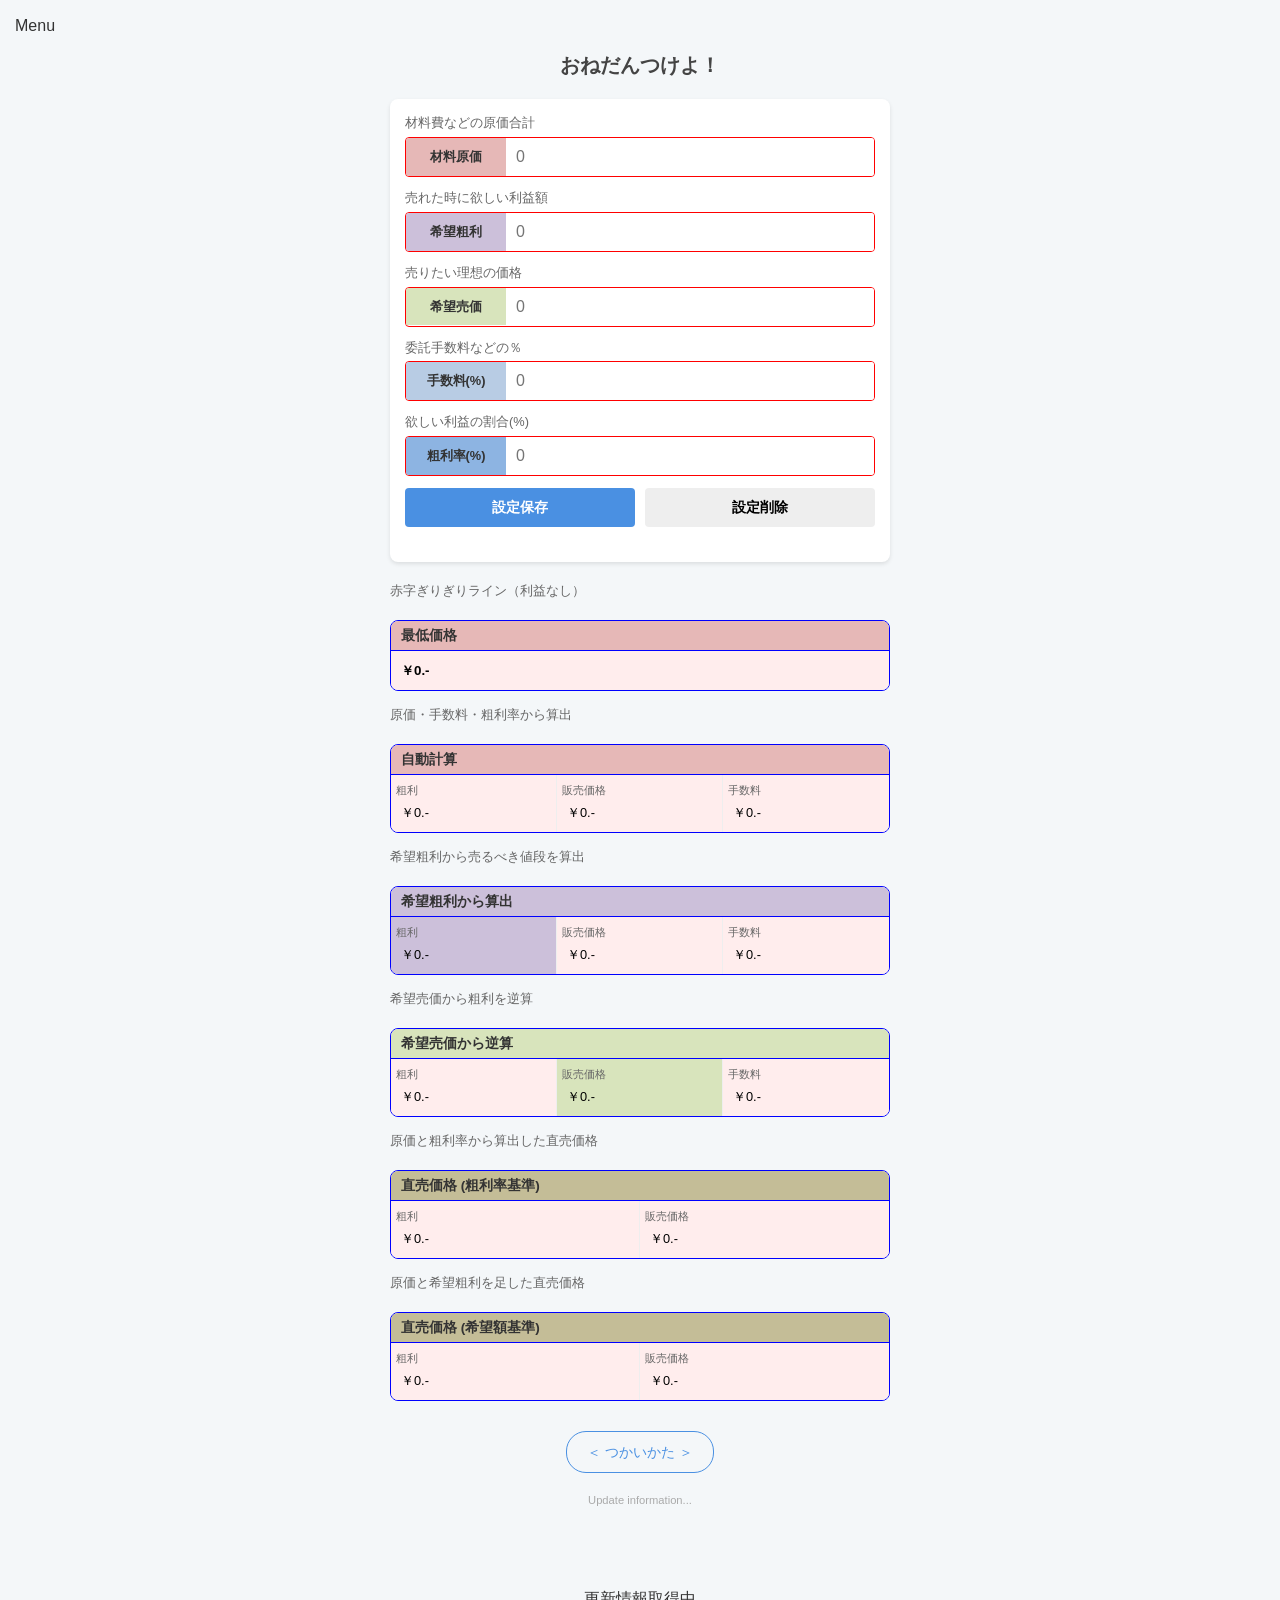
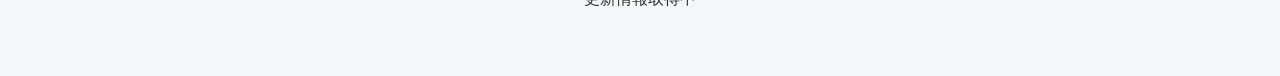
==== commit c7f69c9e: "Update index.html" ====
--- a/index.html
+++ b/index.html
@@ -143,11 +143,18 @@
             border-top: 1px solid #0000ff;
         }
 
-        .res-item {
-            padding: 8px 5px;
-            text-align: center;
-            border-right: 1px solid #eee;
-        }
+/* 修正箇所：.res-item の中身を左寄せにする */
+.res-item {
+    padding: 8px 5px;
+    text-align: left; /* ここを center から left に変更 */
+    border-right: 1px solid #eee;
+}
+
+/* 修正箇所：input（数値）の表示も左寄せにする */
+.res-item input {
+    text-align: left !important; /* center から left に変更 */
+    padding-left: 5px; /* 少し余白を入れるときれいです */
+}
 
         .res-item:last-child { border-right: none; }
 
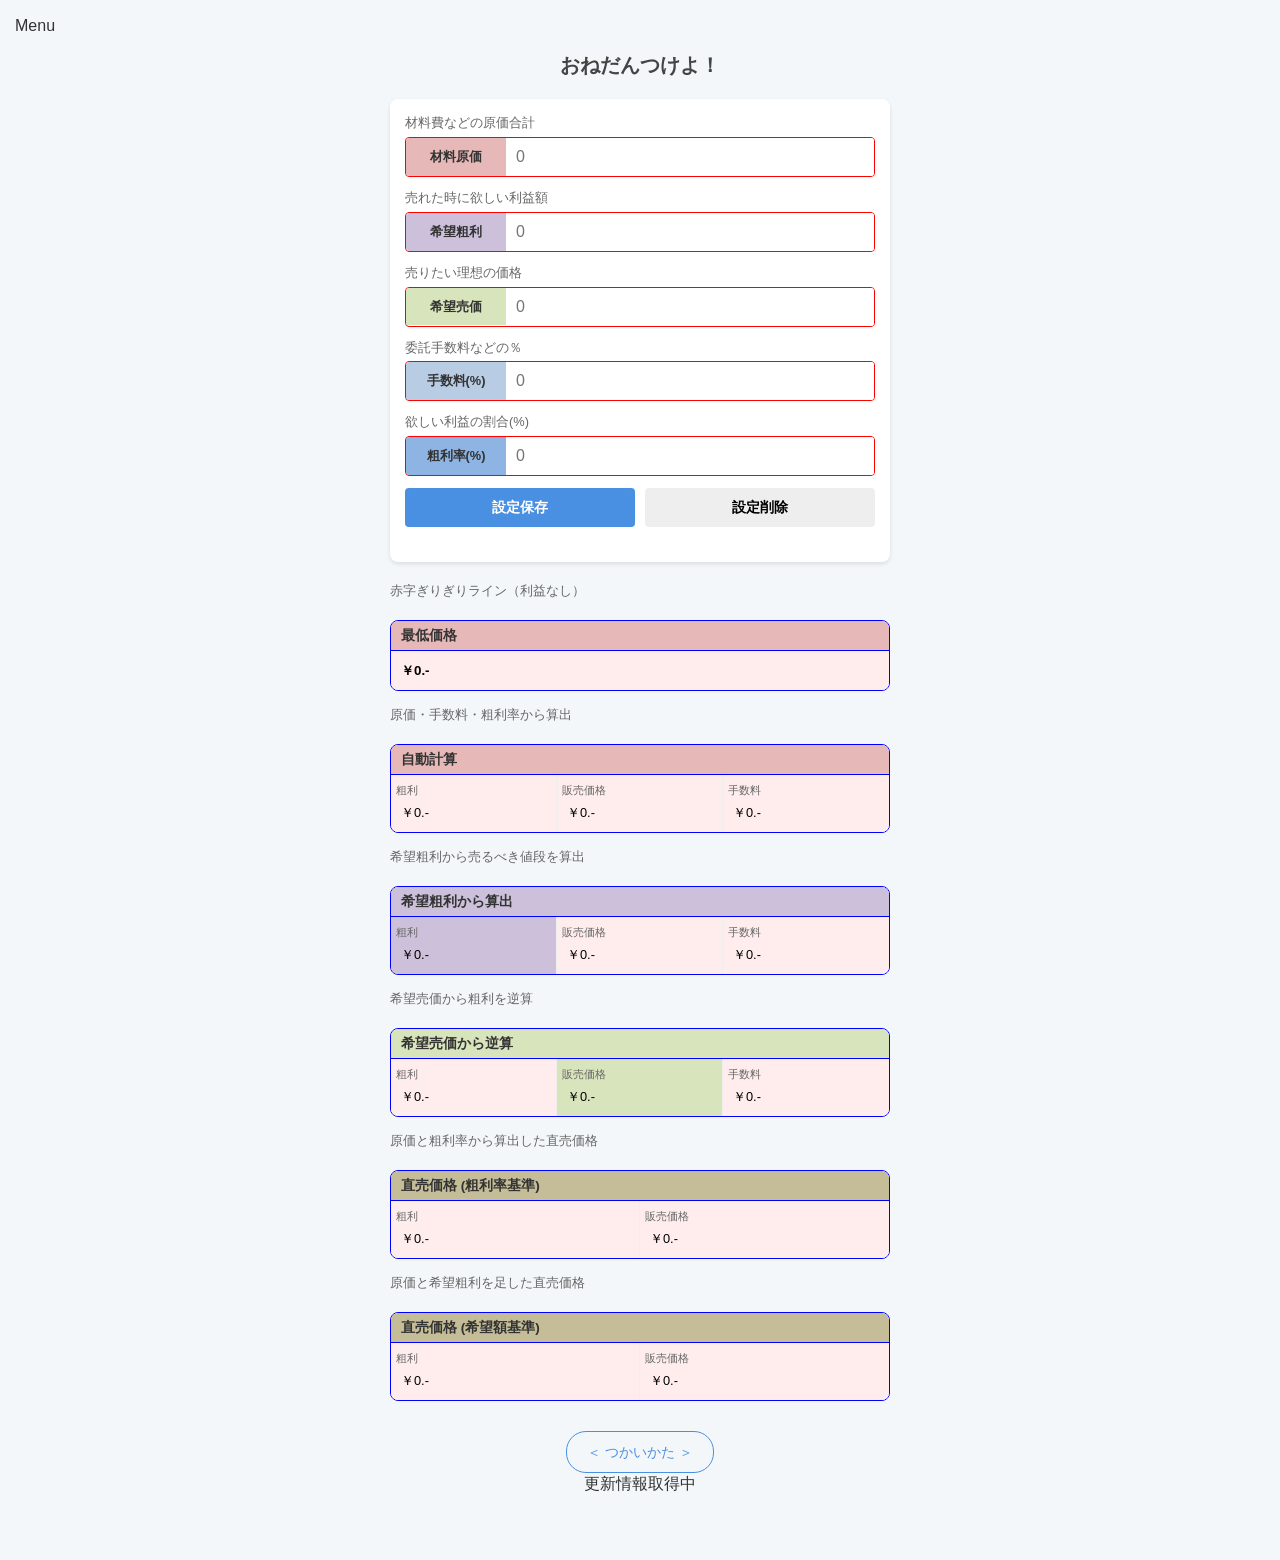
==== commit 6d3e9555: "kansei" ====
--- a/index.html
+++ b/index.html
@@ -318,9 +318,8 @@
     </form>
 
     <footer>
-        <a class="howtouse" href="how2use.html">＜ つかいかた ＞</a>
-        <div style="margin-top: 20px; font-size: 0.7rem; color: #aaa;">
-            Update information...
+        <a class="howtouse" href="howtouse.html">＜ つかいかた ＞</a>
+    <div data-include="signe.html" class="signe">更新情報取得中</div>
         </div>
     </footer>
 </div>
@@ -393,13 +392,5 @@
         f.txtT.value = format(t);
     }
 </script>
-<!--フッターテンプレ-->
-<footer>
- <!--   <nav>
-        <div data-include="/common/menubar.html" class="nav-list">更新情報取得中</div>
-    </nav>-->
-    <div data-include="signe.html" class="signe">更新情報取得中</div>
-</footer>
-<!--フッターテンプレここまで-->
 </body>
 </html>
